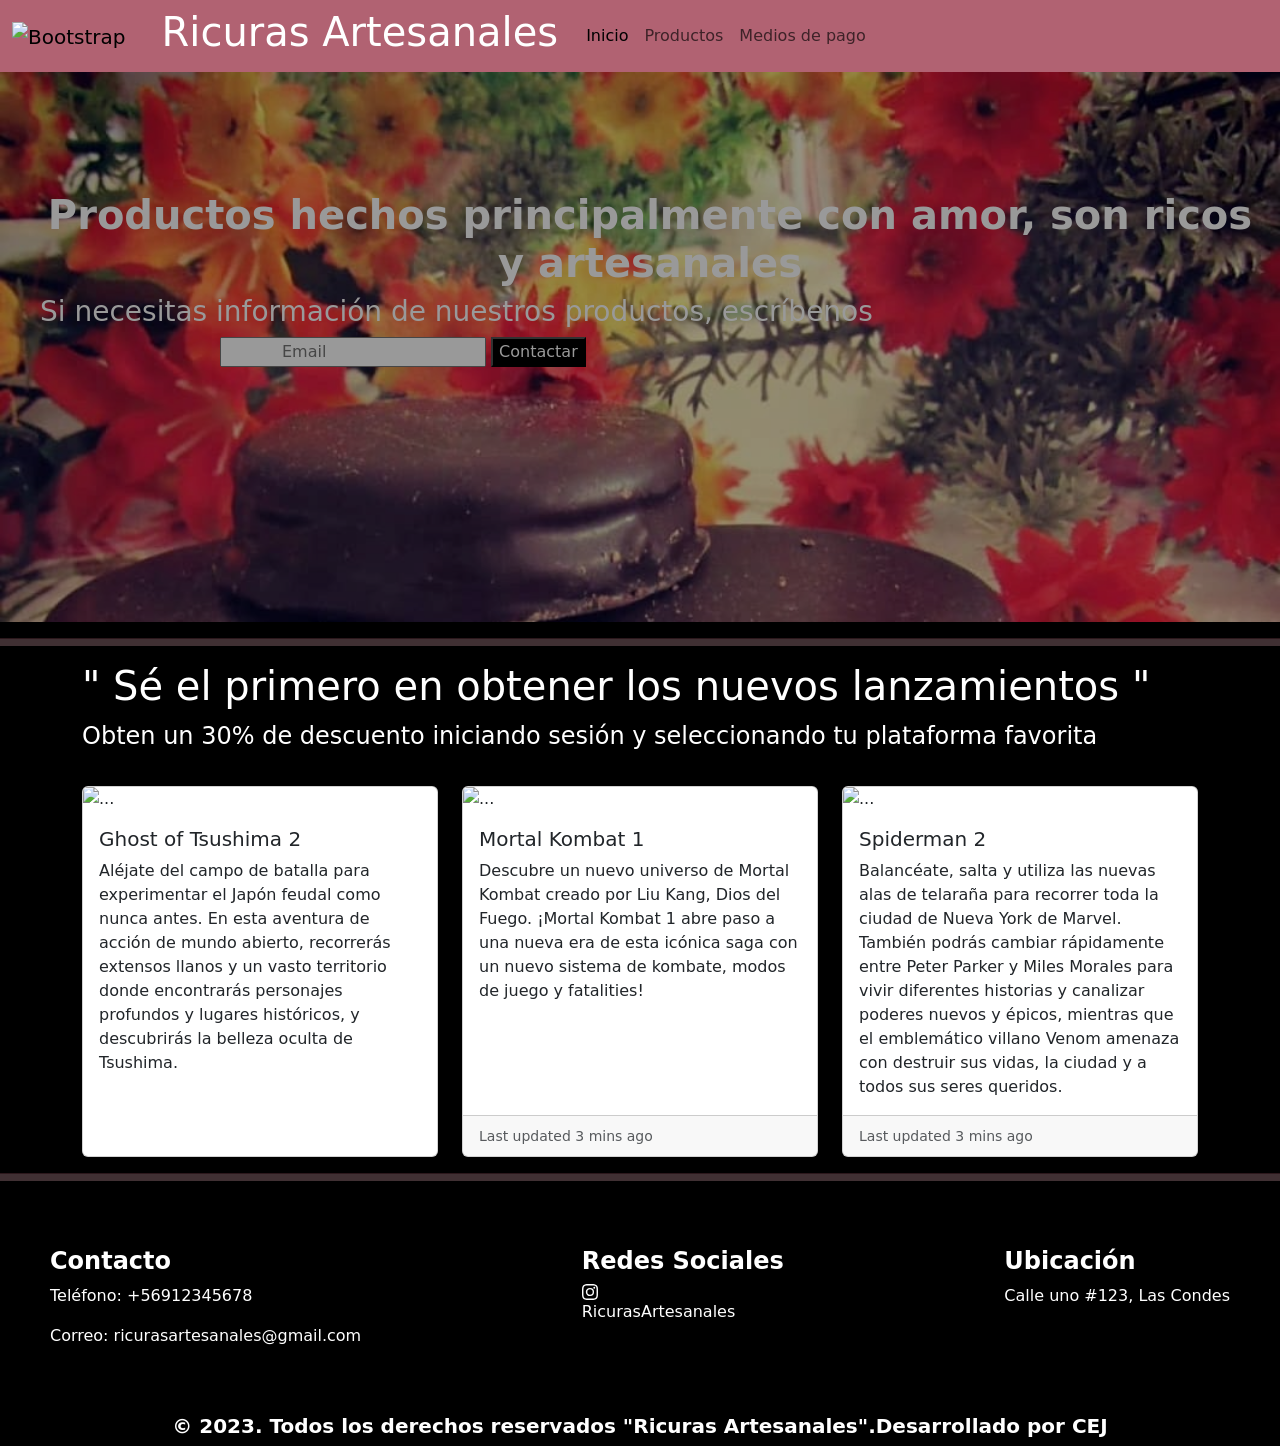
==== ricurasartesanales.html @ ca46b3eb "primera edicion del rpoyecto" ====
<!DOCTYPE html>
<html lang="en">

<head>
    <meta charset="UTF-8">
    <meta name="viewport" content="width=device-width, initial-scale=1.0">
    <title>RicurasArtesanales</title>
    <link href="https://cdn.jsdelivr.net/npm/bootstrap@5.3.0/dist/css/bootstrap.min.css" rel="stylesheet"
        integrity="sha384-9ndCyUaIbzAi2FUVXJi0CjmCapSmO7SnpJef0486qhLnuZ2cdeRhO02iuK6FUUVM" crossorigin="anonymous">
    <link rel="stylesheet" href="css/ricurasartesanales.css">

</head>

<body>
    <header class="header navbar-magenta">
        <nav class="navbar navbar-expand-lg bg-body-tertiary navbar-magenta">
            <div class="container-fluid navbar-magenta">
                <a class="navbar-brand" href="#">
                    <img src="/Proyecto/Images/logo.jpg" alt="Bootstrap" width="80" height="90">
                </a>
                <h1>Ricuras Artesanales</h1>
                <button class="navbar-toggler" type="button" data-bs-toggle="collapse" data-bs-target="#navbarNav"
                    aria-controls="navbarNav" aria-expanded="false" aria-label="Toggle navigation">
                    <span class="navbar-toggler-icon"></span>
                </button>
                <div class="collapse navbar-collapse" id="navbarNav">
                    <ul class="navbar-nav">
                        <li class="nav-item">
                            <a class="nav-link active" aria-current="page" href="#">Inicio</a>
                        </li>
                        <li class="nav-item">
                            <a class="nav-link" href="#">Productos</a>
                        </li>
                        <li class="nav-item">
                            <a class="nav-link" href="#">Medios de pago</a>
                        </li>

                    </ul>
                </div>
            </div>
        </nav>

        </div>

    </header>
    <section class="S1">
        <h1 class="texto1"><b>Productos hechos principalmente con amor, son ricos y artesanales</b></h1>
        <h3 class="texto2">Si necesitas información de nuestros productos, escríbenos</h3>
        <input type="email" placeholder="Email">
        <button class="botonemail">Contactar</button>
    </section>

    <hr size="10px" color="pink" />

  <!-- SECTION CARDS-->  
   <!--- <section class="S2">
        <h1><b>Nuestros Productos</b></h1>
        <div class="cards-container">
            <div class="card-container">
                <div class="card-content">
                    <div class="first">
                        <div class="Bombones">
                            <img src="./Images/Bombones.jpeg" class="card-image">
                            <h3>Bombones</h3>
                            <p>Bombones rellenos con pasta de manjar con nuez o almendras</p>
                        </div>
                    </div>
                </div>
            </div>

        
            <div class="card-container">
                <div class="card-content">
                    <div class="second">
                        <div class="alfajor-mazapán">
                            <img src="./Images/Alfajor de mazapán.jpeg" class="card-image">
                            <h3>Alfajor de mazapán</h3>
                            <span>Alfajor de mazapán relleno con manjar y bañado en chocolate</span>
                        </div>
                    </div>
                </div>
            </div>
            <div class="card-container">
                <div class="card-content">
                    <div class="third">
                        <div class="Chocolates">
                            <img src="./Images/Chocolates.jpeg" class="card-image">
                            <h3>Chocolates</h3>
                            <span>Barra de chocolate mezclado con almendras</span>
                        </div>
                    </div>
                </div>
            </div>
        </div>
    </section>  -->
    <section id="contenedor-cards">
        <div class="container">
          <div class="row">
            <div class="col-12">
             <div class="titulo-cards">
               <h1>" Sé el primero en obtener los nuevos lanzamientos "</h1>
               <legend>Obten un 30% de descuento iniciando sesión y seleccionando tu plataforma favorita</legend>
             </div>
             <div class="tarjetas">
               <div class="row row-cols-1 row-cols-md-3 g-4">
                 <div class="col">
                   <div class="card h-100">
                     <img src="https://www.latercera.com/resizer/FXD9OicPDUgZgj8d9uPV1FayZyM=/arc-anglerfish-arc2-prod-copesa/public/AYRGNGKUUZBGZD5KL3XE5BYDGA.jpg" class="card-img-top" alt="...">
                     <div class="card-body">
                       <h5 class="card-title">Ghost of Tsushima 2</h5>
                       <p class="card-text">Aléjate del campo de batalla para experimentar el Japón feudal como nunca antes. En esta aventura de acción de mundo abierto, recorrerás extensos llanos y un vasto territorio donde encontrarás personajes profundos y lugares históricos, y descubrirás la belleza oculta de Tsushima.</p>
                     </div>
                     
                   </div>
                 </div>
                 <div class="col">
                   <div class="card h-100">
                     <img src="img/mk1.jpg" class="card-img-top" alt="...">
                     <div class="card-body">
                       <h5 class="card-title">Mortal Kombat 1</h5>
                       <p class="card-text">Descubre un nuevo universo de Mortal Kombat creado por Liu Kang, Dios del Fuego. ¡Mortal Kombat 1 abre paso a una nueva era de esta icónica saga con un nuevo sistema de kombate, modos de juego y fatalities!</p>
                     </div>
                     <div class="card-footer">
                       <small class="text-body-secondary">Last updated 3 mins ago</small>
                     </div>
                   </div>
                 </div>
                 <div class="col">
                   <div class="card h-100">
                     <img src="img/spiderman.jpg" class="card-img-top" alt="...">
                     <div class="card-body">
                       <h5 class="card-title">Spiderman 2</h5>
                       <p class="card-text">Balancéate, salta y utiliza las nuevas alas de telaraña para recorrer toda la ciudad de Nueva York de Marvel. También podrás cambiar rápidamente entre Peter Parker y Miles Morales para vivir diferentes historias y canalizar poderes nuevos y épicos, mientras que el emblemático villano Venom amenaza con destruir sus vidas, la ciudad y a todos sus seres queridos.</p>
                     </div>
                     <div class="card-footer">
                       <small class="text-body-secondary">Last updated 3 mins ago</small>
                     </div>
                   </div>
                 </div>
               </div>
             </div>          
             </div>
            </div>
          </div>
       </section>

    <hr size="10px" color="pink" />

    <footer>
        <div class="container-footer">
            <div class="footer-aling">
                <h4 class="contacto"><b>Contacto</b></h4>
                <p>Teléfono: +56912345678</p>
                <p>Correo: ricurasartesanales@gmail.com</p>

            </div>
            <div class="footer-aling">
                <h4 class="RRSS"><b>Redes Sociales</b></h4>
                <svg xmlns="http://www.w3.org/2000/svg" width="16" height="16" fill="currentColor"
                    class="bi bi-instagram" viewBox="0 0 16 16">
                    <path
                        d="M8 0C5.829 0 5.556.01 4.703.048 3.85.088 3.269.222 2.76.42a3.917 3.917 0 0 0-1.417.923A3.927 3.927 0 0 0 .42 2.76C.222 3.268.087 3.85.048 4.7.01 5.555 0 5.827 0 8.001c0 2.172.01 2.444.048 3.297.04.852.174 1.433.372 1.942.205.526.478.972.923 1.417.444.445.89.719 1.416.923.51.198 1.09.333 1.942.372C5.555 15.99 5.827 16 8 16s2.444-.01 3.298-.048c.851-.04 1.434-.174 1.943-.372a3.916 3.916 0 0 0 1.416-.923c.445-.445.718-.891.923-1.417.197-.509.332-1.09.372-1.942C15.99 10.445 16 10.173 16 8s-.01-2.445-.048-3.299c-.04-.851-.175-1.433-.372-1.941a3.926 3.926 0 0 0-.923-1.417A3.911 3.911 0 0 0 13.24.42c-.51-.198-1.092-.333-1.943-.372C10.443.01 10.172 0 7.998 0h.003zm-.717 1.442h.718c2.136 0 2.389.007 3.232.046.78.035 1.204.166 1.486.275.373.145.64.319.92.599.28.28.453.546.598.92.11.281.24.705.275 1.485.039.843.047 1.096.047 3.231s-.008 2.389-.047 3.232c-.035.78-.166 1.203-.275 1.485a2.47 2.47 0 0 1-.599.919c-.28.28-.546.453-.92.598-.28.11-.704.24-1.485.276-.843.038-1.096.047-3.232.047s-2.39-.009-3.233-.047c-.78-.036-1.203-.166-1.485-.276a2.478 2.478 0 0 1-.92-.598 2.48 2.48 0 0 1-.6-.92c-.109-.281-.24-.705-.275-1.485-.038-.843-.046-1.096-.046-3.233 0-2.136.008-2.388.046-3.231.036-.78.166-1.204.276-1.486.145-.373.319-.64.599-.92.28-.28.546-.453.92-.598.282-.11.705-.24 1.485-.276.738-.034 1.024-.044 2.515-.045v.002zm4.988 1.328a.96.96 0 1 0 0 1.92.96.96 0 0 0 0-1.92zm-4.27 1.122a4.109 4.109 0 1 0 0 8.217 4.109 4.109 0 0 0 0-8.217zm0 1.441a2.667 2.667 0 1 1 0 5.334 2.667 2.667 0 0 1 0-5.334z" />
                </svg>
                <p>RicurasArtesanales</p>
            </div>

            <div class="footer-aling">
                <h4 class="ubicación"><b>Ubicación</b></h4>
                <p>Calle uno #123, Las Condes</p>

            </div>
        </div>
        <h5 class="cierre"><b>© 2023. Todos los derechos reservados "Ricuras Artesanales".Desarrollado por CEJ</b></h5>

    </footer>
    <script src="https://cdn.jsdelivr.net/npm/@popperjs/core@2.11.8/dist/umd/popper.min.js"
        integrity="sha384-I7E8VVD/ismYTF4hNIPjVp/Zjvgyol6VFvRkX/vR+Vc4jQkC+hVqc2pM8ODewa9r"
        crossorigin="anonymous"></script>
    <script src="https://cdn.jsdelivr.net/npm/bootstrap@5.3.0/dist/js/bootstrap.min.js"
        integrity="sha384-fbbOQedDUMZZ5KreZpsbe1LCZPVmfTnH7ois6mU1QK+m14rQ1l2bGBq41eYeM/fS"
        crossorigin="anonymous"></script>

</body>

</html>
---- css/ricurasartesanales.css ----
.navbar-magenta{
    background-color: rgb(177, 98, 114)!important;
    gap: 20px;
    
}
hr{
    color: rgb(177, 98, 114)!important;
}
.logo{
    width: 25%;
    

}
body{
    background: black;
    color: white;
}
.navbar-listado{
    list-style: none;
    display: block;
}
.S1{
    background-image: url(../Images/Alfajor.jpeg);
    background-repeat: no-repeat;
    background-size: cover;
    height: 550px;
    padding: 20px;
    opacity: .6;
}
.texto1{
    text-align: center;
    padding-left: 20px;
    margin-top: 08%;
   
}
.texto2{
    
    padding-left: 20px;

}
.botonemail{
    background: black;
    color: white;
 }
 input{
    padding-left: 60px;
    margin-left: 200px;
 }
.container-footer{
    display: flex;
    gap: 10px;
    justify-content: space-between;
    padding: 50px;
}
.footer-aling{
    display: flex;
    flex-direction: column;
}
.S2{
    display: flex;
    gap: 30px;
    flex-wrap: wrap;
    flex-direction: column;
    justify-content: center;
    align-items: center;
    padding: 100px 0px;
}
.cards-container{
    display: flex;

}
.card-container{
    width: 200px;
    height: auto;
    display: flex;
    justify-content: center;
    border: 1px solid black;
    margin: 20px 20px;

}
.card-content{
    padding: 2px;
}

   
.card-content h3{
    font-size: 20px;
    text-align: center;
}
.cierre{
    text-align: center;
}
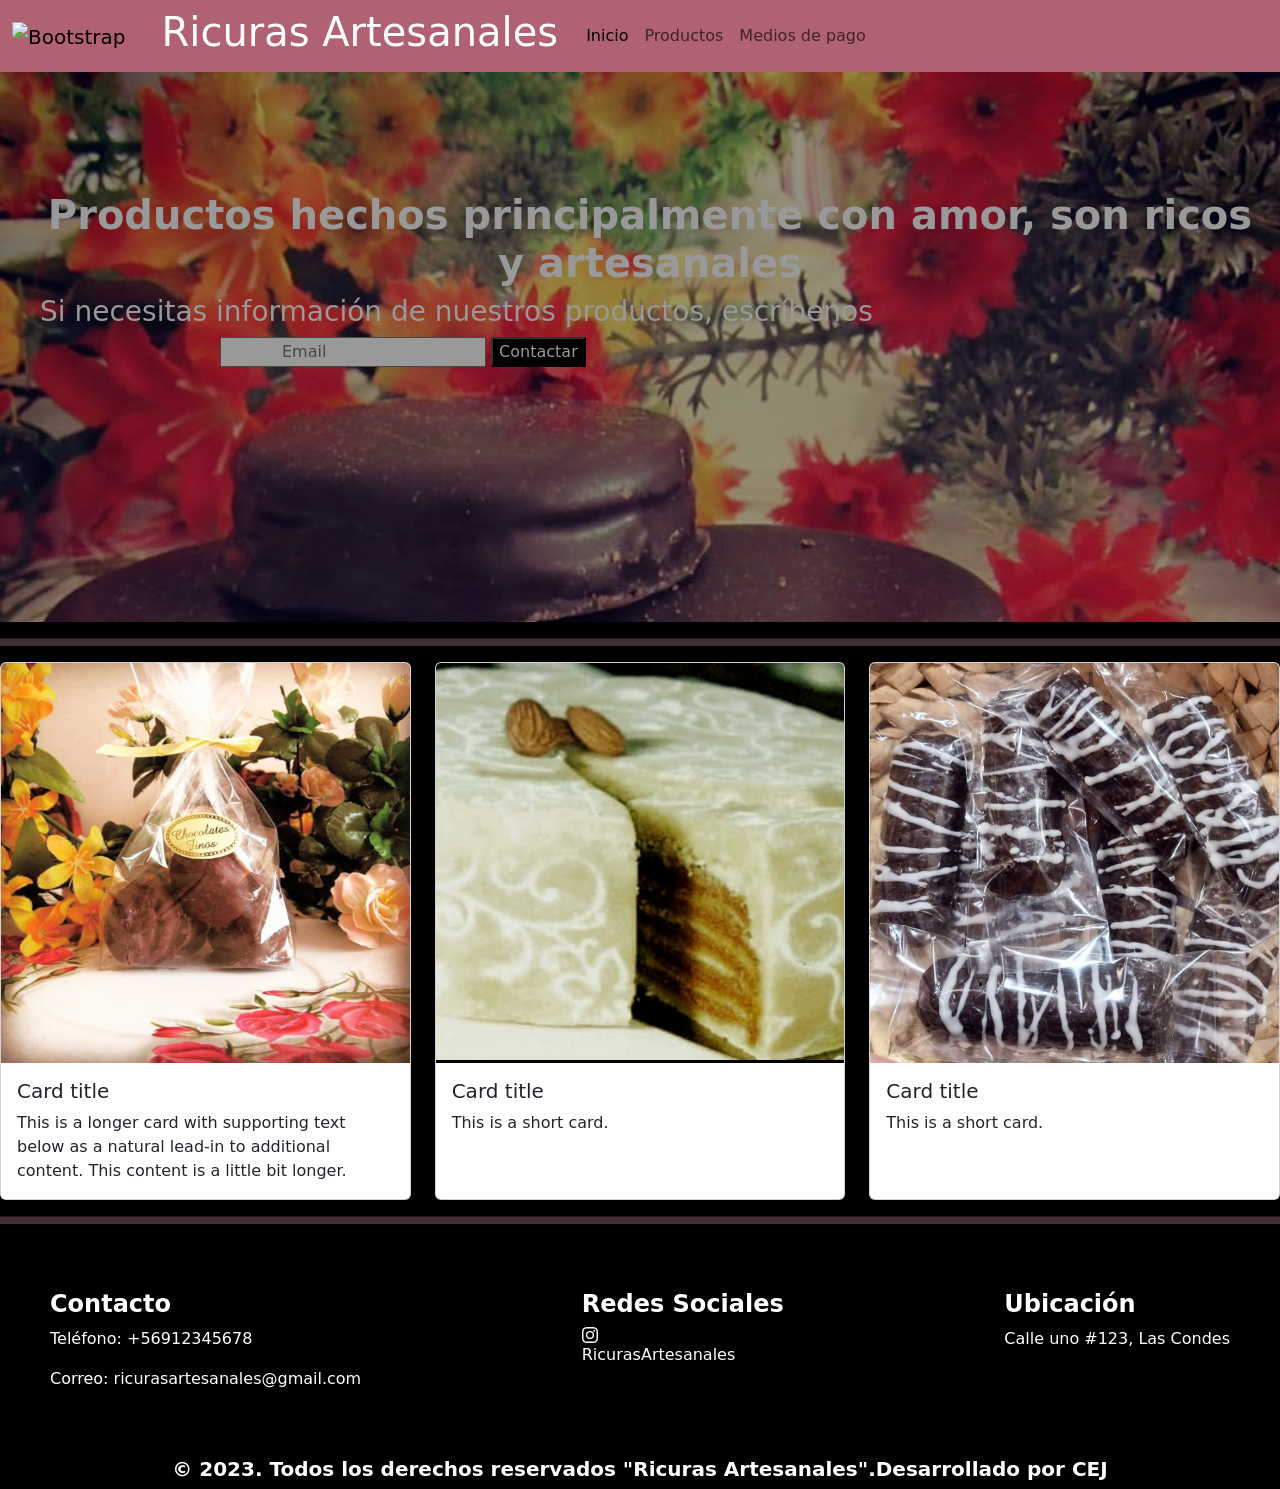
==== commit 3706e39c: "se inicia proyecto landingpage" ====
--- a/ricurasartesanales.html
+++ b/ricurasartesanales.html
@@ -51,6 +51,35 @@
     </section>
 
     <hr size="10px" color="pink" />
+    <div class="row row-cols-1 row-cols-md-3 g-4">
+        <div class="col">
+          <div class="card h-100">
+            <img src="./Images/Bombones.jpeg" class="card-img-top" alt="...">
+            <div class="card-body">
+              <h5 class="card-title">Card title</h5>
+              <p class="card-text">This is a longer card with supporting text below as a natural lead-in to additional content. This content is a little bit longer.</p>
+            </div>
+          </div>
+        </div>
+        <div class="col">
+          <div class="card h-100">
+            <img src="./Images/Torta.jpeg" class="card-img-top" alt="...">
+            <div class="card-body">
+              <h5 class="card-title">Card title</h5>
+              <p class="card-text">This is a short card.</p>
+            </div>
+          </div>
+        </div>
+        <div class="col">
+            <div class="card h-100">
+              <img src="./Images/Chocolate.jpeg" class="card-img-top" alt="...">
+              <div class="card-body">
+                <h5 class="card-title">Card title</h5>
+                <p class="card-text">This is a short card.</p>
+              </div>
+            </div>
+          </div>
+      </div>
 
   <!-- SECTION CARDS-->  
    <!--- <section class="S2">
@@ -93,47 +122,45 @@
             </div>
         </div>
     </section>  -->
-    <section id="contenedor-cards">
+    <!-- <section id="contenedor-cards">
         <div class="container">
           <div class="row">
             <div class="col-12">
              <div class="titulo-cards">
-               <h1>" Sé el primero en obtener los nuevos lanzamientos "</h1>
-               <legend>Obten un 30% de descuento iniciando sesión y seleccionando tu plataforma favorita</legend>
+               <h1>Nuestros Productos</h1>
+               
              </div>
              <div class="tarjetas">
                <div class="row row-cols-1 row-cols-md-3 g-4">
                  <div class="col">
                    <div class="card h-100">
-                     <img src="https://www.latercera.com/resizer/FXD9OicPDUgZgj8d9uPV1FayZyM=/arc-anglerfish-arc2-prod-copesa/public/AYRGNGKUUZBGZD5KL3XE5BYDGA.jpg" class="card-img-top" alt="...">
+                     <img src="./Images/Bombones.jpeg" class="card-img-top" alt="...">
                      <div class="card-body">
-                       <h5 class="card-title">Ghost of Tsushima 2</h5>
-                       <p class="card-text">Aléjate del campo de batalla para experimentar el Japón feudal como nunca antes. En esta aventura de acción de mundo abierto, recorrerás extensos llanos y un vasto territorio donde encontrarás personajes profundos y lugares históricos, y descubrirás la belleza oculta de Tsushima.</p>
+                       <h5 class="card-title">Bombones</h5>
+                       <p class="card-text">Bombones rellenos puedes escojer una rica, suave y dulce mezcla de almendras o puede ser de nueces, bañados en chocolate semi amargo.</p>
                      </div>
                      
                    </div>
                  </div>
                  <div class="col">
                    <div class="card h-100">
-                     <img src="img/mk1.jpg" class="card-img-top" alt="...">
+                     <img src="./Images/Torta.jpeg" class="card-img-top" alt="...">
                      <div class="card-body">
-                       <h5 class="card-title">Mortal Kombat 1</h5>
-                       <p class="card-text">Descubre un nuevo universo de Mortal Kombat creado por Liu Kang, Dios del Fuego. ¡Mortal Kombat 1 abre paso a una nueva era de esta icónica saga con un nuevo sistema de kombate, modos de juego y fatalities!</p>
-                     </div>
-                     <div class="card-footer">
-                       <small class="text-body-secondary">Last updated 3 mins ago</small>
+                       <h5 class="card-title">Torta de Mazapán</h5>
+                       <p class="card-text">Torta con capas hechas de nuestro exquisito y suave mazapán, rellena con salsa de frambuesas o manjar. Puedes pedirla con o sin baño de chocolate.</p>
+                     </div>
+                     
                      </div>
                    </div>
                  </div>
                  <div class="col">
                    <div class="card h-100">
-                     <img src="img/spiderman.jpg" class="card-img-top" alt="...">
+                     <img src="./Images/Chocolates.jpeg" class="card-img-top" alt="...">
                      <div class="card-body">
-                       <h5 class="card-title">Spiderman 2</h5>
-                       <p class="card-text">Balancéate, salta y utiliza las nuevas alas de telaraña para recorrer toda la ciudad de Nueva York de Marvel. También podrás cambiar rápidamente entre Peter Parker y Miles Morales para vivir diferentes historias y canalizar poderes nuevos y épicos, mientras que el emblemático villano Venom amenaza con destruir sus vidas, la ciudad y a todos sus seres queridos.</p>
-                     </div>
-                     <div class="card-footer">
-                       <small class="text-body-secondary">Last updated 3 mins ago</small>
+                       <h5 class="card-title">Chocolates</h5>
+                       <p class="card-text">Ricas barras de chocolates, puedes escoger la barra con mezcla de chocolate y almendras o los rellenos de manjar con almendras</p>
+                     </div>
+                     
                      </div>
                    </div>
                  </div>
@@ -142,7 +169,7 @@
              </div>
             </div>
           </div>
-       </section>
+       </section> -->
 
     <hr size="10px" color="pink" />
 
--- a/css/ricurasartesanales.css
+++ b/css/ricurasartesanales.css
@@ -65,8 +65,9 @@
     align-items: center;
     padding: 100px 0px;
 }
-.cards-container{
-    display: flex;
+.card-img-top{
+    width: 100%;
+    height: 400px;
 
 }
 .card-container{
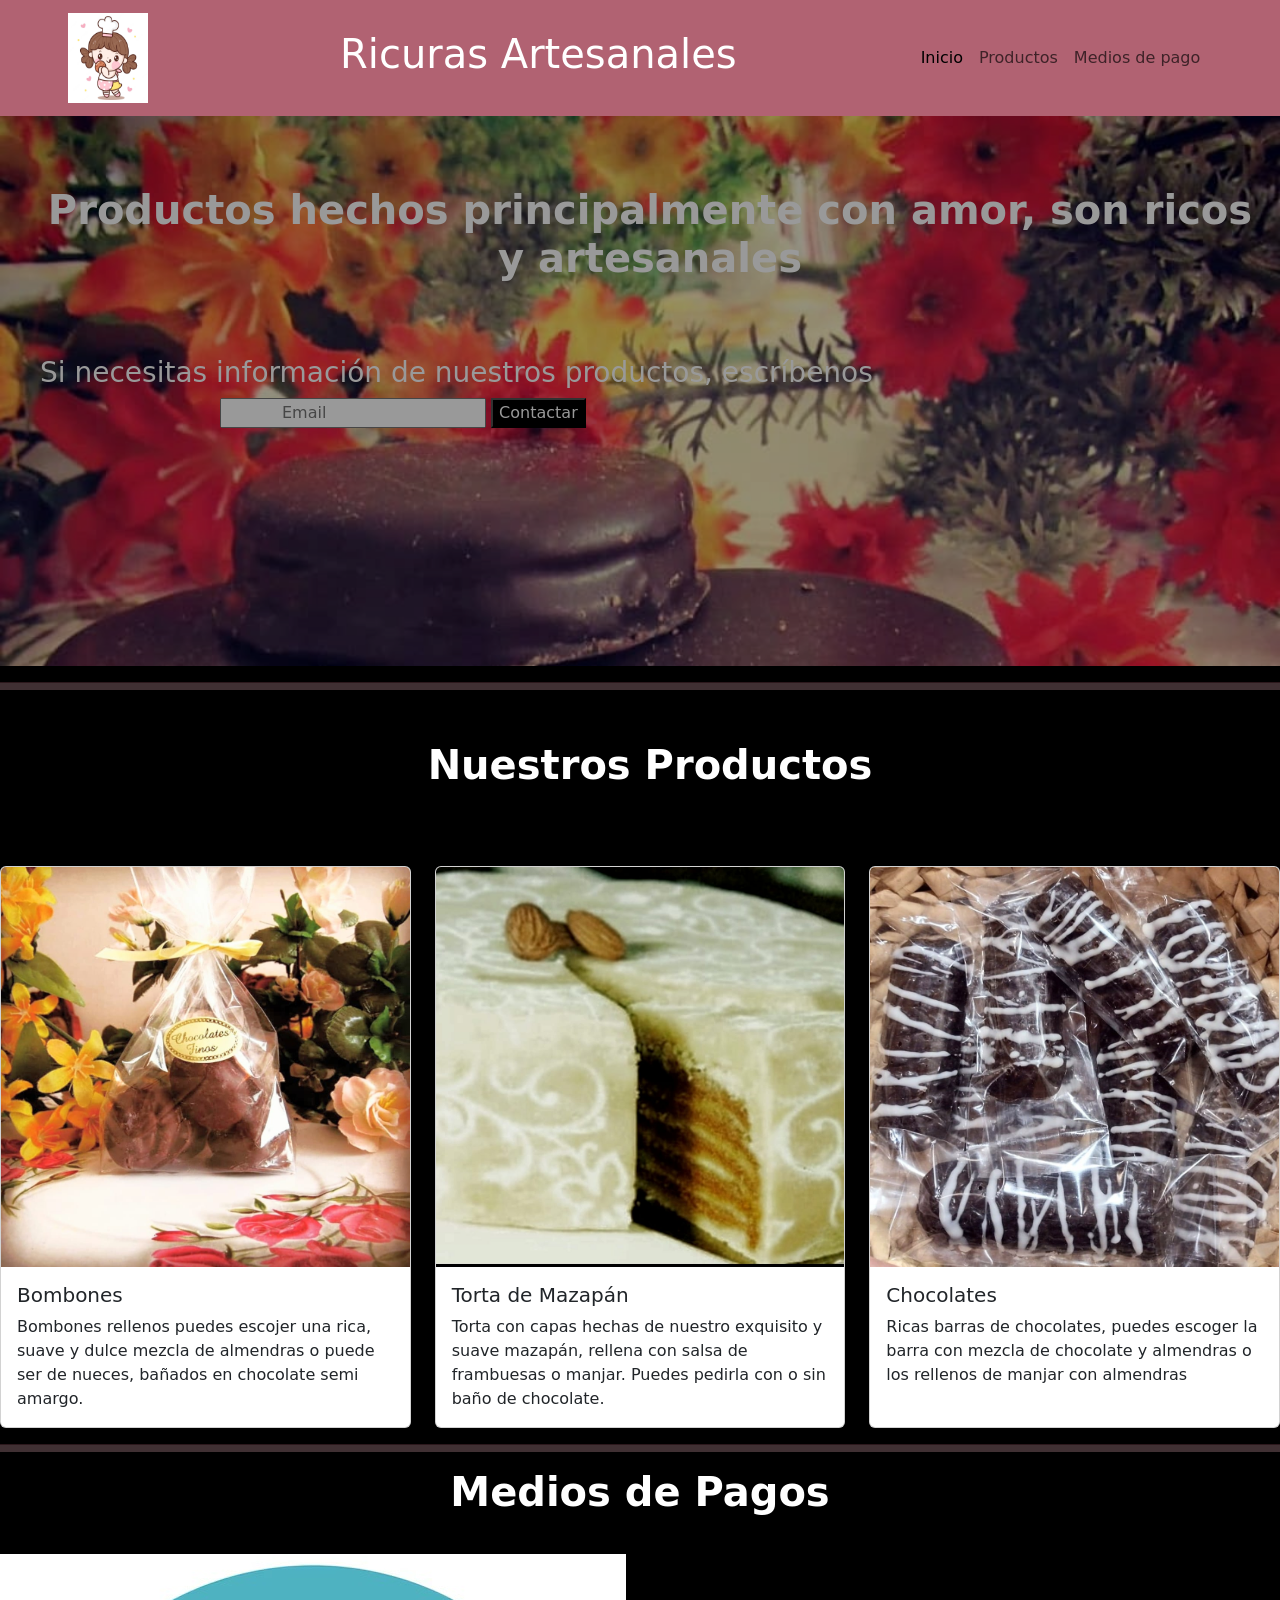
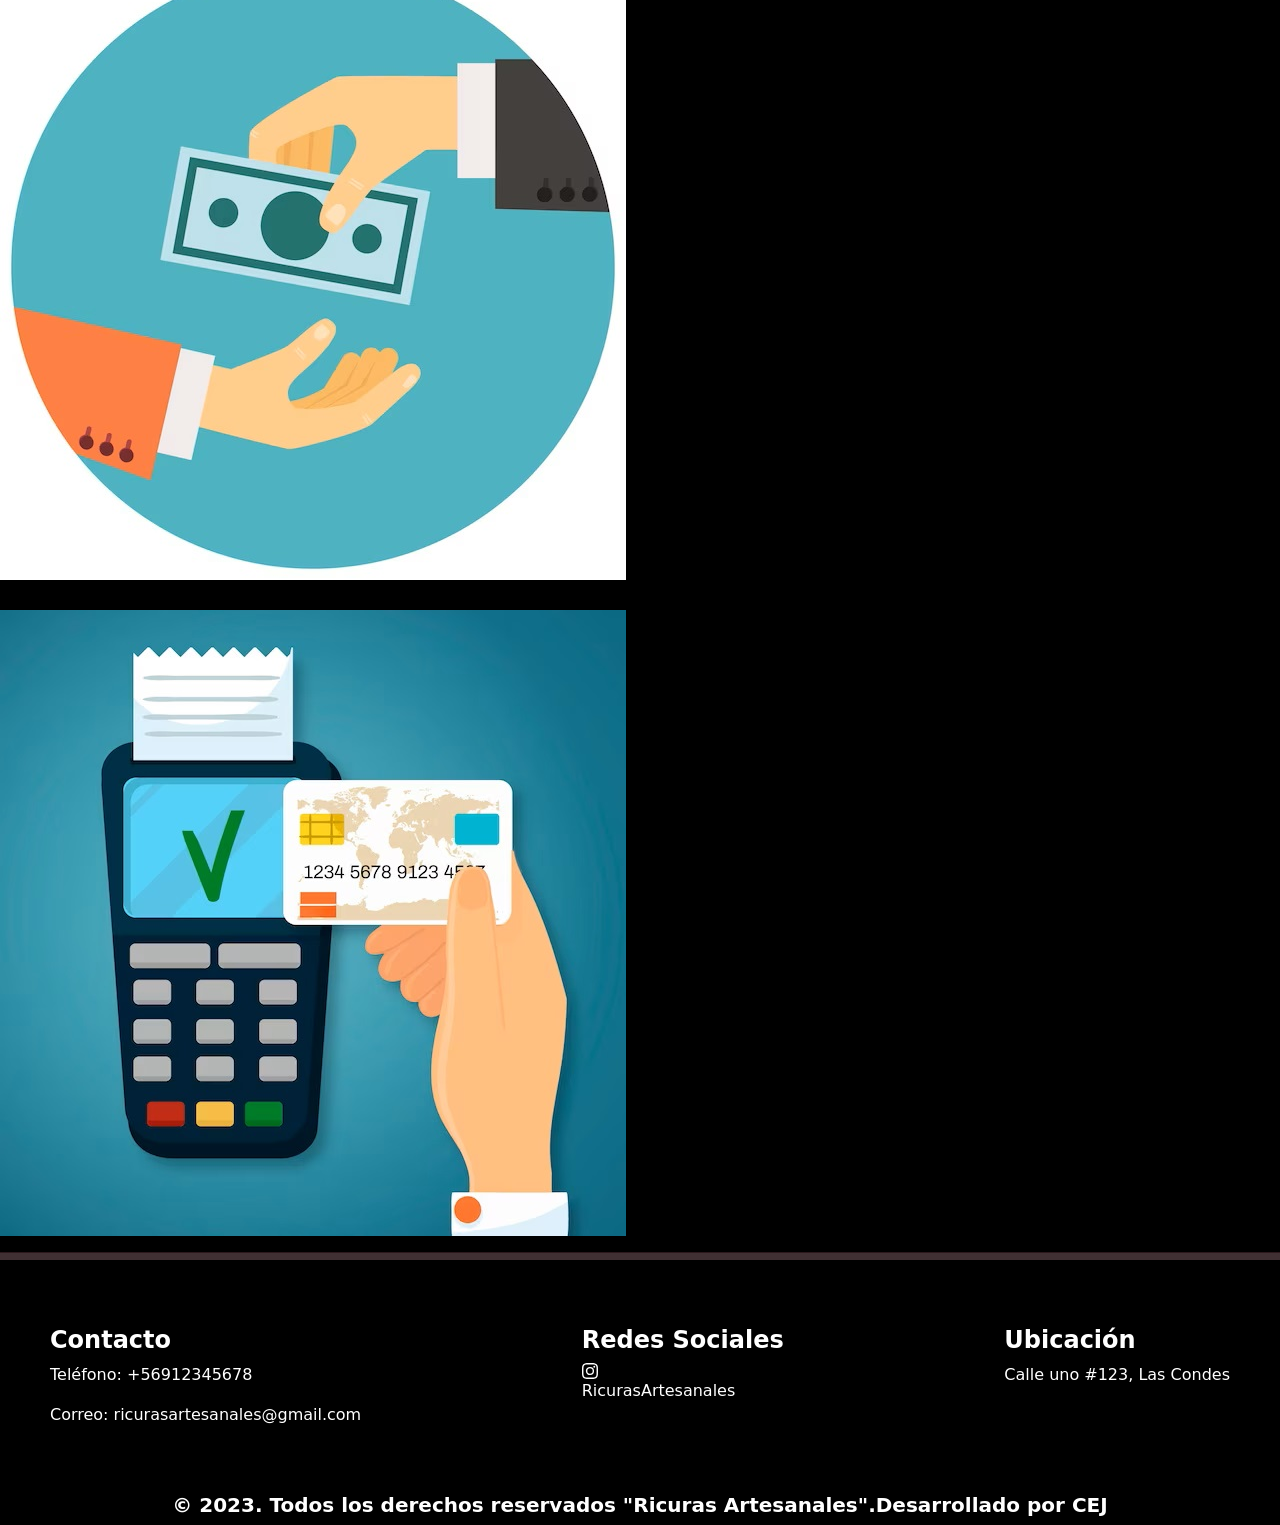
==== commit a151b625: "cambios en etiquetas y adición de sección 3" ====
--- a/ricurasartesanales.html
+++ b/ricurasartesanales.html
@@ -2,210 +2,138 @@
 <html lang="en">
 
 <head>
-    <meta charset="UTF-8">
-    <meta name="viewport" content="width=device-width, initial-scale=1.0">
-    <title>RicurasArtesanales</title>
-    <link href="https://cdn.jsdelivr.net/npm/bootstrap@5.3.0/dist/css/bootstrap.min.css" rel="stylesheet"
-        integrity="sha384-9ndCyUaIbzAi2FUVXJi0CjmCapSmO7SnpJef0486qhLnuZ2cdeRhO02iuK6FUUVM" crossorigin="anonymous">
-    <link rel="stylesheet" href="css/ricurasartesanales.css">
+  <meta charset="UTF-8">
+  <meta name="viewport" content="width=device-width, initial-scale=1.0">
+  <title>RicurasArtesanales</title>
+  <link href="https://cdn.jsdelivr.net/npm/bootstrap@5.3.0/dist/css/bootstrap.min.css" rel="stylesheet"
+    integrity="sha384-9ndCyUaIbzAi2FUVXJi0CjmCapSmO7SnpJef0486qhLnuZ2cdeRhO02iuK6FUUVM" crossorigin="anonymous">
+  <link rel="stylesheet" href="css/ricurasartesanales.css">
 
 </head>
 
 <body>
-    <header class="header navbar-magenta">
-        <nav class="navbar navbar-expand-lg bg-body-tertiary navbar-magenta">
-            <div class="container-fluid navbar-magenta">
-                <a class="navbar-brand" href="#">
-                    <img src="/Proyecto/Images/logo.jpg" alt="Bootstrap" width="80" height="90">
-                </a>
-                <h1>Ricuras Artesanales</h1>
-                <button class="navbar-toggler" type="button" data-bs-toggle="collapse" data-bs-target="#navbarNav"
-                    aria-controls="navbarNav" aria-expanded="false" aria-label="Toggle navigation">
-                    <span class="navbar-toggler-icon"></span>
-                </button>
-                <div class="collapse navbar-collapse" id="navbarNav">
-                    <ul class="navbar-nav">
-                        <li class="nav-item">
-                            <a class="nav-link active" aria-current="page" href="#">Inicio</a>
-                        </li>
-                        <li class="nav-item">
-                            <a class="nav-link" href="#">Productos</a>
-                        </li>
-                        <li class="nav-item">
-                            <a class="nav-link" href="#">Medios de pago</a>
-                        </li>
+  <header class="header navbar-magenta">
+    <nav class="navbar navbar-expand-lg bg-body-tertiary navbar-magenta">
+      <div class="container-fluid navbar-magenta">
+        <a class="navbar-brand" href="#">
+          <img src="/Images/logo.jpg" alt="" width="80" height="90" style="margin-left: 56px">
+        </a>
+        <h1>Ricuras Artesanales</h1> 
+        <button class="navbar-toggler" type="button" data-bs-toggle="collapse" data-bs-target="#navbarNav"
+          aria-controls="navbarNav" aria-expanded="false" aria-label="Toggle navigation">
+          <span class="navbar-toggler-icon"></span>
+        </button>
+        <div class="collapse navbar-collapse" id="navbarNav">
+          <ul class="navbar-nav">
+            <li class="nav-item">
+              <a class="nav-link active" aria-current="page" href="#">Inicio</a>
+            </li>
+            <li class="nav-item">
+              <a class="nav-link" href="#">Productos</a>
+            </li>
+            <li class="nav-item">
+              <a class="nav-link" href="#">Medios de pago</a>
+            </li>
 
-                    </ul>
-                </div>
-            </div>
-        </nav>
+          </ul>
+        </div>
+      </div>
+    </nav>
 
-        </div>
+    </div>
 
-    </header>
-    <section class="S1">
-        <h1 class="texto1"><b>Productos hechos principalmente con amor, son ricos y artesanales</b></h1>
-        <h3 class="texto2">Si necesitas información de nuestros productos, escríbenos</h3>
-        <input type="email" placeholder="Email">
-        <button class="botonemail">Contactar</button>
-    </section>
+  </header>
+  <section class="S1">
+    <h1 class="texto1"><b>Productos hechos principalmente con amor, son ricos y artesanales</b></h1>
+    <h3 class="texto2">Si necesitas información de nuestros productos, escríbenos</h3>
+    <input type="email" placeholder="Email">
+    <button class="botonemail">Contactar</button>
+  </section>
 
-    <hr size="10px" color="pink" />
+  <hr size="10px" color="pink" />
+  <section id="contenedor-tarjetas">
+    <h1 class="texto1"><b>Nuestros Productos</b></h1>
     <div class="row row-cols-1 row-cols-md-3 g-4">
-        <div class="col">
-          <div class="card h-100">
-            <img src="./Images/Bombones.jpeg" class="card-img-top" alt="...">
-            <div class="card-body">
-              <h5 class="card-title">Card title</h5>
-              <p class="card-text">This is a longer card with supporting text below as a natural lead-in to additional content. This content is a little bit longer.</p>
-            </div>
+      <div class="col">
+        <div class="card h-100">
+          <img src="./Images/Bombones.jpeg" class="card-img-top" alt="...">
+          <div class="card-body">
+            <h5 class="card-title">Bombones</h5>
+            <p class="card-text">Bombones rellenos puedes escojer una rica, suave y dulce mezcla de almendras o puede ser de nueces, bañados en chocolate semi amargo.</p>
           </div>
         </div>
-        <div class="col">
-          <div class="card h-100">
-            <img src="./Images/Torta.jpeg" class="card-img-top" alt="...">
-            <div class="card-body">
-              <h5 class="card-title">Card title</h5>
-              <p class="card-text">This is a short card.</p>
-            </div>
+      </div>
+      <div class="col">
+        <div class="card h-100">
+          <img src="./Images/Torta.jpeg" class="card-img-top" alt="...">
+          <div class="card-body">
+            <h5 class="card-title">Torta de Mazapán</h5>
+            <p class="card-text">Torta con capas hechas de nuestro exquisito y suave mazapán, rellena con salsa de frambuesas o manjar. Puedes pedirla con o sin baño de chocolate.</p>
           </div>
         </div>
-        <div class="col">
-            <div class="card h-100">
-              <img src="./Images/Chocolate.jpeg" class="card-img-top" alt="...">
-              <div class="card-body">
-                <h5 class="card-title">Card title</h5>
-                <p class="card-text">This is a short card.</p>
-              </div>
-            </div>
+      </div>
+      <div class="col">
+        <div class="card h-100">
+          <img src="./Images/Chocolate.jpeg" class="card-img-top" alt="...">
+          <div class="card-body">
+            <h5 class="card-title">Chocolates</h5>
+            <p class="card-text">Ricas barras de chocolates, puedes escoger la barra con mezcla de chocolate y almendras o los rellenos de manjar con almendras</p>
           </div>
+        </div>
+      </div>
+    </div>
+  </section>
+  
+ 
+  <hr size="10px" color="pink" />
+
+  <section class="S3">
+    <h1><b>Medios de Pagos</b></h1>
+    <div class="pag">
+      <img src="./Images/efectivo.jpg">
+
+    </div>
+    <div class="pag">
+      <img src="./Images/tarjeta.jpg">
+
+    </div>
+  </section>
+
+  <hr size="10px" color="pink" />
+
+  <footer>
+    <div class="container-footer">
+      <div class="footer-aling">
+        <h4 class="contacto"><b>Contacto</b></h4>
+        <p>Teléfono: +56912345678</p>
+        <p>Correo: ricurasartesanales@gmail.com</p>
+
+      </div>
+      <div class="footer-aling">
+        <h4 class="RRSS"><b>Redes Sociales</b></h4>
+        <svg xmlns="http://www.w3.org/2000/svg" width="16" height="16" fill="currentColor" class="bi bi-instagram"
+          viewBox="0 0 16 16">
+          <path
+            d="M8 0C5.829 0 5.556.01 4.703.048 3.85.088 3.269.222 2.76.42a3.917 3.917 0 0 0-1.417.923A3.927 3.927 0 0 0 .42 2.76C.222 3.268.087 3.85.048 4.7.01 5.555 0 5.827 0 8.001c0 2.172.01 2.444.048 3.297.04.852.174 1.433.372 1.942.205.526.478.972.923 1.417.444.445.89.719 1.416.923.51.198 1.09.333 1.942.372C5.555 15.99 5.827 16 8 16s2.444-.01 3.298-.048c.851-.04 1.434-.174 1.943-.372a3.916 3.916 0 0 0 1.416-.923c.445-.445.718-.891.923-1.417.197-.509.332-1.09.372-1.942C15.99 10.445 16 10.173 16 8s-.01-2.445-.048-3.299c-.04-.851-.175-1.433-.372-1.941a3.926 3.926 0 0 0-.923-1.417A3.911 3.911 0 0 0 13.24.42c-.51-.198-1.092-.333-1.943-.372C10.443.01 10.172 0 7.998 0h.003zm-.717 1.442h.718c2.136 0 2.389.007 3.232.046.78.035 1.204.166 1.486.275.373.145.64.319.92.599.28.28.453.546.598.92.11.281.24.705.275 1.485.039.843.047 1.096.047 3.231s-.008 2.389-.047 3.232c-.035.78-.166 1.203-.275 1.485a2.47 2.47 0 0 1-.599.919c-.28.28-.546.453-.92.598-.28.11-.704.24-1.485.276-.843.038-1.096.047-3.232.047s-2.39-.009-3.233-.047c-.78-.036-1.203-.166-1.485-.276a2.478 2.478 0 0 1-.92-.598 2.48 2.48 0 0 1-.6-.92c-.109-.281-.24-.705-.275-1.485-.038-.843-.046-1.096-.046-3.233 0-2.136.008-2.388.046-3.231.036-.78.166-1.204.276-1.486.145-.373.319-.64.599-.92.28-.28.546-.453.92-.598.282-.11.705-.24 1.485-.276.738-.034 1.024-.044 2.515-.045v.002zm4.988 1.328a.96.96 0 1 0 0 1.92.96.96 0 0 0 0-1.92zm-4.27 1.122a4.109 4.109 0 1 0 0 8.217 4.109 4.109 0 0 0 0-8.217zm0 1.441a2.667 2.667 0 1 1 0 5.334 2.667 2.667 0 0 1 0-5.334z" />
+        </svg>
+        <p>RicurasArtesanales</p>
       </div>
 
-  <!-- SECTION CARDS-->  
-   <!--- <section class="S2">
-        <h1><b>Nuestros Productos</b></h1>
-        <div class="cards-container">
-            <div class="card-container">
-                <div class="card-content">
-                    <div class="first">
-                        <div class="Bombones">
-                            <img src="./Images/Bombones.jpeg" class="card-image">
-                            <h3>Bombones</h3>
-                            <p>Bombones rellenos con pasta de manjar con nuez o almendras</p>
-                        </div>
-                    </div>
-                </div>
-            </div>
+      <div class="footer-aling">
+        <h4 class="ubicación"><b>Ubicación</b></h4>
+        <p>Calle uno #123, Las Condes</p>
 
-        
-            <div class="card-container">
-                <div class="card-content">
-                    <div class="second">
-                        <div class="alfajor-mazapán">
-                            <img src="./Images/Alfajor de mazapán.jpeg" class="card-image">
-                            <h3>Alfajor de mazapán</h3>
-                            <span>Alfajor de mazapán relleno con manjar y bañado en chocolate</span>
-                        </div>
-                    </div>
-                </div>
-            </div>
-            <div class="card-container">
-                <div class="card-content">
-                    <div class="third">
-                        <div class="Chocolates">
-                            <img src="./Images/Chocolates.jpeg" class="card-image">
-                            <h3>Chocolates</h3>
-                            <span>Barra de chocolate mezclado con almendras</span>
-                        </div>
-                    </div>
-                </div>
-            </div>
-        </div>
-    </section>  -->
-    <!-- <section id="contenedor-cards">
-        <div class="container">
-          <div class="row">
-            <div class="col-12">
-             <div class="titulo-cards">
-               <h1>Nuestros Productos</h1>
-               
-             </div>
-             <div class="tarjetas">
-               <div class="row row-cols-1 row-cols-md-3 g-4">
-                 <div class="col">
-                   <div class="card h-100">
-                     <img src="./Images/Bombones.jpeg" class="card-img-top" alt="...">
-                     <div class="card-body">
-                       <h5 class="card-title">Bombones</h5>
-                       <p class="card-text">Bombones rellenos puedes escojer una rica, suave y dulce mezcla de almendras o puede ser de nueces, bañados en chocolate semi amargo.</p>
-                     </div>
-                     
-                   </div>
-                 </div>
-                 <div class="col">
-                   <div class="card h-100">
-                     <img src="./Images/Torta.jpeg" class="card-img-top" alt="...">
-                     <div class="card-body">
-                       <h5 class="card-title">Torta de Mazapán</h5>
-                       <p class="card-text">Torta con capas hechas de nuestro exquisito y suave mazapán, rellena con salsa de frambuesas o manjar. Puedes pedirla con o sin baño de chocolate.</p>
-                     </div>
-                     
-                     </div>
-                   </div>
-                 </div>
-                 <div class="col">
-                   <div class="card h-100">
-                     <img src="./Images/Chocolates.jpeg" class="card-img-top" alt="...">
-                     <div class="card-body">
-                       <h5 class="card-title">Chocolates</h5>
-                       <p class="card-text">Ricas barras de chocolates, puedes escoger la barra con mezcla de chocolate y almendras o los rellenos de manjar con almendras</p>
-                     </div>
-                     
-                     </div>
-                   </div>
-                 </div>
-               </div>
-             </div>          
-             </div>
-            </div>
-          </div>
-       </section> -->
+      </div>
+    </div>
+    <h5 class="cierre"><b>© 2023. Todos los derechos reservados "Ricuras Artesanales".Desarrollado por CEJ</b></h5>
 
-    <hr size="10px" color="pink" />
-
-    <footer>
-        <div class="container-footer">
-            <div class="footer-aling">
-                <h4 class="contacto"><b>Contacto</b></h4>
-                <p>Teléfono: +56912345678</p>
-                <p>Correo: ricurasartesanales@gmail.com</p>
-
-            </div>
-            <div class="footer-aling">
-                <h4 class="RRSS"><b>Redes Sociales</b></h4>
-                <svg xmlns="http://www.w3.org/2000/svg" width="16" height="16" fill="currentColor"
-                    class="bi bi-instagram" viewBox="0 0 16 16">
-                    <path
-                        d="M8 0C5.829 0 5.556.01 4.703.048 3.85.088 3.269.222 2.76.42a3.917 3.917 0 0 0-1.417.923A3.927 3.927 0 0 0 .42 2.76C.222 3.268.087 3.85.048 4.7.01 5.555 0 5.827 0 8.001c0 2.172.01 2.444.048 3.297.04.852.174 1.433.372 1.942.205.526.478.972.923 1.417.444.445.89.719 1.416.923.51.198 1.09.333 1.942.372C5.555 15.99 5.827 16 8 16s2.444-.01 3.298-.048c.851-.04 1.434-.174 1.943-.372a3.916 3.916 0 0 0 1.416-.923c.445-.445.718-.891.923-1.417.197-.509.332-1.09.372-1.942C15.99 10.445 16 10.173 16 8s-.01-2.445-.048-3.299c-.04-.851-.175-1.433-.372-1.941a3.926 3.926 0 0 0-.923-1.417A3.911 3.911 0 0 0 13.24.42c-.51-.198-1.092-.333-1.943-.372C10.443.01 10.172 0 7.998 0h.003zm-.717 1.442h.718c2.136 0 2.389.007 3.232.046.78.035 1.204.166 1.486.275.373.145.64.319.92.599.28.28.453.546.598.92.11.281.24.705.275 1.485.039.843.047 1.096.047 3.231s-.008 2.389-.047 3.232c-.035.78-.166 1.203-.275 1.485a2.47 2.47 0 0 1-.599.919c-.28.28-.546.453-.92.598-.28.11-.704.24-1.485.276-.843.038-1.096.047-3.232.047s-2.39-.009-3.233-.047c-.78-.036-1.203-.166-1.485-.276a2.478 2.478 0 0 1-.92-.598 2.48 2.48 0 0 1-.6-.92c-.109-.281-.24-.705-.275-1.485-.038-.843-.046-1.096-.046-3.233 0-2.136.008-2.388.046-3.231.036-.78.166-1.204.276-1.486.145-.373.319-.64.599-.92.28-.28.546-.453.92-.598.282-.11.705-.24 1.485-.276.738-.034 1.024-.044 2.515-.045v.002zm4.988 1.328a.96.96 0 1 0 0 1.92.96.96 0 0 0 0-1.92zm-4.27 1.122a4.109 4.109 0 1 0 0 8.217 4.109 4.109 0 0 0 0-8.217zm0 1.441a2.667 2.667 0 1 1 0 5.334 2.667 2.667 0 0 1 0-5.334z" />
-                </svg>
-                <p>RicurasArtesanales</p>
-            </div>
-
-            <div class="footer-aling">
-                <h4 class="ubicación"><b>Ubicación</b></h4>
-                <p>Calle uno #123, Las Condes</p>
-
-            </div>
-        </div>
-        <h5 class="cierre"><b>© 2023. Todos los derechos reservados "Ricuras Artesanales".Desarrollado por CEJ</b></h5>
-
-    </footer>
-    <script src="https://cdn.jsdelivr.net/npm/@popperjs/core@2.11.8/dist/umd/popper.min.js"
-        integrity="sha384-I7E8VVD/ismYTF4hNIPjVp/Zjvgyol6VFvRkX/vR+Vc4jQkC+hVqc2pM8ODewa9r"
-        crossorigin="anonymous"></script>
-    <script src="https://cdn.jsdelivr.net/npm/bootstrap@5.3.0/dist/js/bootstrap.min.js"
-        integrity="sha384-fbbOQedDUMZZ5KreZpsbe1LCZPVmfTnH7ois6mU1QK+m14rQ1l2bGBq41eYeM/fS"
-        crossorigin="anonymous"></script>
+  </footer>
+  <script src="https://cdn.jsdelivr.net/npm/@popperjs/core@2.11.8/dist/umd/popper.min.js"
+    integrity="sha384-I7E8VVD/ismYTF4hNIPjVp/Zjvgyol6VFvRkX/vR+Vc4jQkC+hVqc2pM8ODewa9r"
+    crossorigin="anonymous"></script>
+  <script src="https://cdn.jsdelivr.net/npm/bootstrap@5.3.0/dist/js/bootstrap.min.js"
+    integrity="sha384-fbbOQedDUMZZ5KreZpsbe1LCZPVmfTnH7ois6mU1QK+m14rQ1l2bGBq41eYeM/fS"
+    crossorigin="anonymous"></script>
 
 </body>
 
--- a/css/ricurasartesanales.css
+++ b/css/ricurasartesanales.css
@@ -1,8 +1,9 @@
 .navbar-magenta{
     background-color: rgb(177, 98, 114)!important;
-    gap: 20px;
+    gap: 176px;
     
 }
+
 hr{
     color: rgb(177, 98, 114)!important;
 }
@@ -30,7 +31,8 @@
 .texto1{
     text-align: center;
     padding-left: 20px;
-    margin-top: 08%;
+    margin-top: 4%;
+    margin-bottom: 6%;
    
 }
 .texto2{
@@ -60,7 +62,7 @@
     display: flex;
     gap: 30px;
     flex-wrap: wrap;
-    flex-direction: column;
+    
     justify-content: center;
     align-items: center;
     padding: 100px 0px;
@@ -88,6 +90,18 @@
     font-size: 20px;
     text-align: center;
 }
+.S3{
+    display: flex;
+    gap: 30px;
+    flex-wrap: wrap;
+    flex-direction: column;
+    justify-content: center;
+    align-items: center;
+    
+}
+.pag{
+    width: 100%;
+}
 .cierre{
     text-align: center;
 }
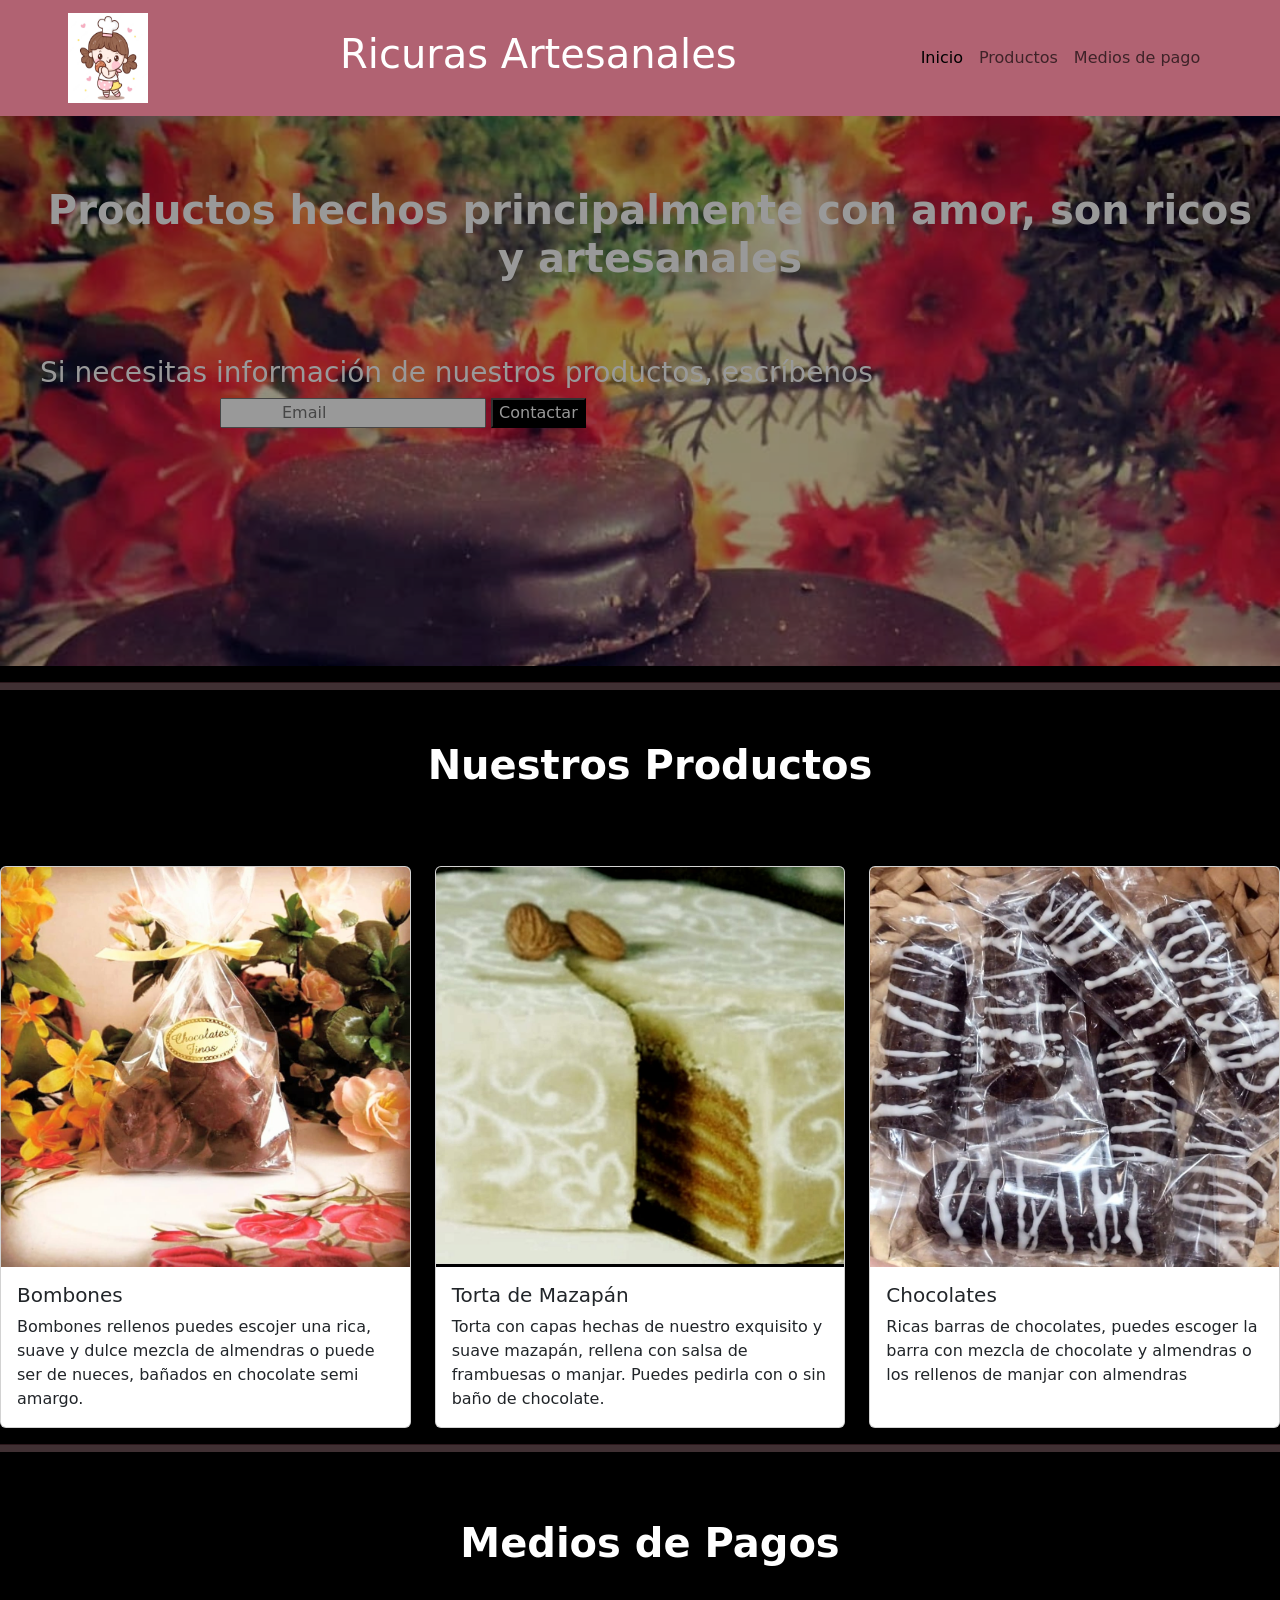
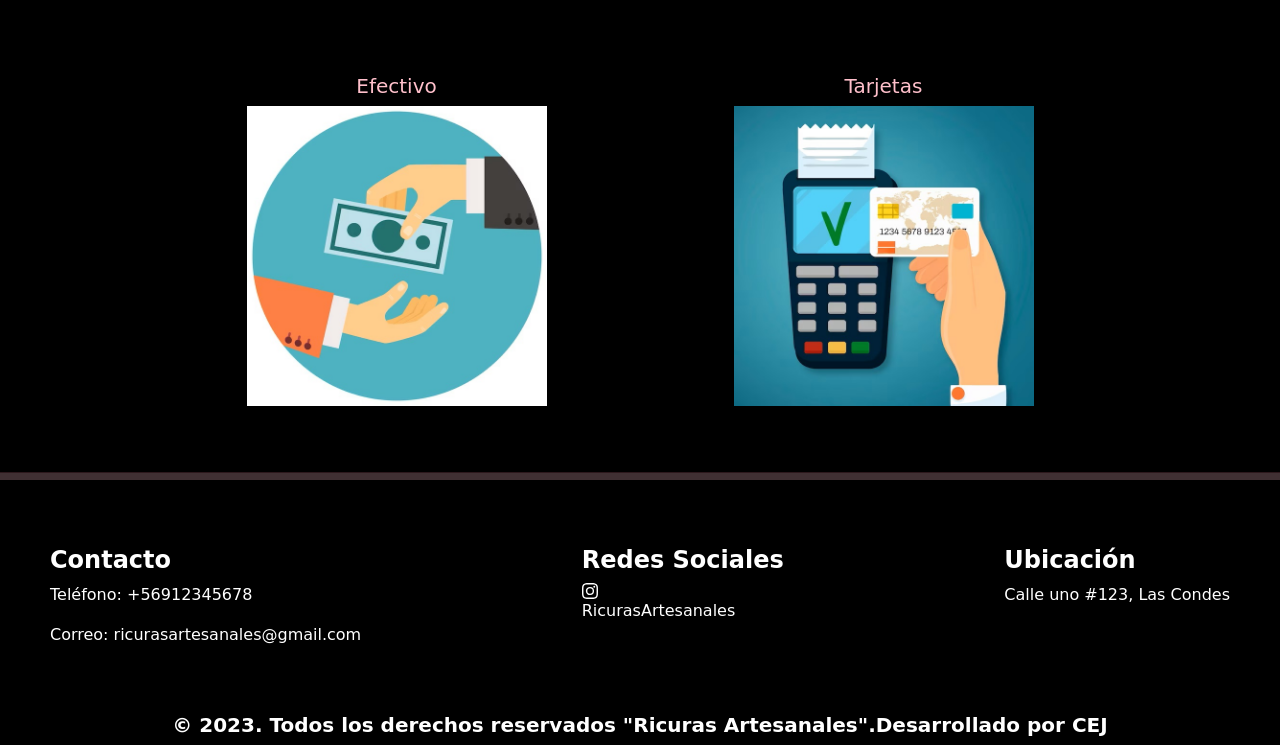
==== commit de4eef6f: "se realizan cambios y se termina S3" ====
--- a/ricurasartesanales.html
+++ b/ricurasartesanales.html
@@ -18,7 +18,7 @@
         <a class="navbar-brand" href="#">
           <img src="/Images/logo.jpg" alt="" width="80" height="90" style="margin-left: 56px">
         </a>
-        <h1>Ricuras Artesanales</h1> 
+        <h1>Ricuras Artesanales</h1>
         <button class="navbar-toggler" type="button" data-bs-toggle="collapse" data-bs-target="#navbarNav"
           aria-controls="navbarNav" aria-expanded="false" aria-label="Toggle navigation">
           <span class="navbar-toggler-icon"></span>
@@ -59,7 +59,8 @@
           <img src="./Images/Bombones.jpeg" class="card-img-top" alt="...">
           <div class="card-body">
             <h5 class="card-title">Bombones</h5>
-            <p class="card-text">Bombones rellenos puedes escojer una rica, suave y dulce mezcla de almendras o puede ser de nueces, bañados en chocolate semi amargo.</p>
+            <p class="card-text">Bombones rellenos puedes escojer una rica, suave y dulce mezcla de almendras o puede
+              ser de nueces, bañados en chocolate semi amargo.</p>
           </div>
         </div>
       </div>
@@ -68,7 +69,8 @@
           <img src="./Images/Torta.jpeg" class="card-img-top" alt="...">
           <div class="card-body">
             <h5 class="card-title">Torta de Mazapán</h5>
-            <p class="card-text">Torta con capas hechas de nuestro exquisito y suave mazapán, rellena con salsa de frambuesas o manjar. Puedes pedirla con o sin baño de chocolate.</p>
+            <p class="card-text">Torta con capas hechas de nuestro exquisito y suave mazapán, rellena con salsa de
+              frambuesas o manjar. Puedes pedirla con o sin baño de chocolate.</p>
           </div>
         </div>
       </div>
@@ -77,25 +79,31 @@
           <img src="./Images/Chocolate.jpeg" class="card-img-top" alt="...">
           <div class="card-body">
             <h5 class="card-title">Chocolates</h5>
-            <p class="card-text">Ricas barras de chocolates, puedes escoger la barra con mezcla de chocolate y almendras o los rellenos de manjar con almendras</p>
+            <p class="card-text">Ricas barras de chocolates, puedes escoger la barra con mezcla de chocolate y almendras
+              o los rellenos de manjar con almendras</p>
           </div>
         </div>
       </div>
     </div>
   </section>
-  
- 
+
+
   <hr size="10px" color="pink" />
 
   <section class="S3">
-    <h1><b>Medios de Pagos</b></h1>
-    <div class="pag">
-      <img src="./Images/efectivo.jpg">
+    <h1 class="texto1"><b>Medios de Pagos</b></h1>
+    <div class="contenedor-pag">
 
-    </div>
-    <div class="pag">
-      <img src="./Images/tarjeta.jpg">
+      <div class="pag">
+        <h5 class="cash">Efectivo</h5> 
+        <img src="./Images/efectivo.jpg" class="imgpag">
 
+      </div>
+      <div class="pag">
+        <h5 class="cash">Tarjetas</h5> 
+        <img src="./Images/tarjeta.jpg" class="imgpag">
+
+      </div>
     </div>
   </section>
 
--- a/css/ricurasartesanales.css
+++ b/css/ricurasartesanales.css
@@ -9,8 +9,6 @@
 }
 .logo{
     width: 25%;
-    
-
 }
 body{
     background: black;
@@ -33,6 +31,7 @@
     padding-left: 20px;
     margin-top: 4%;
     margin-bottom: 6%;
+    
    
 }
 .texto2{
@@ -99,8 +98,19 @@
     align-items: center;
     
 }
-.pag{
-    width: 100%;
+.imgpag{
+    width: 300px;
+    height: auto;
+}
+.contenedor-pag{
+    display: flex;
+    justify-content: space-between;
+    gap: 187px;
+    margin-bottom: 50px;
+}
+.cash{
+    text-align: center;
+    color:pink
 }
 .cierre{
     text-align: center;
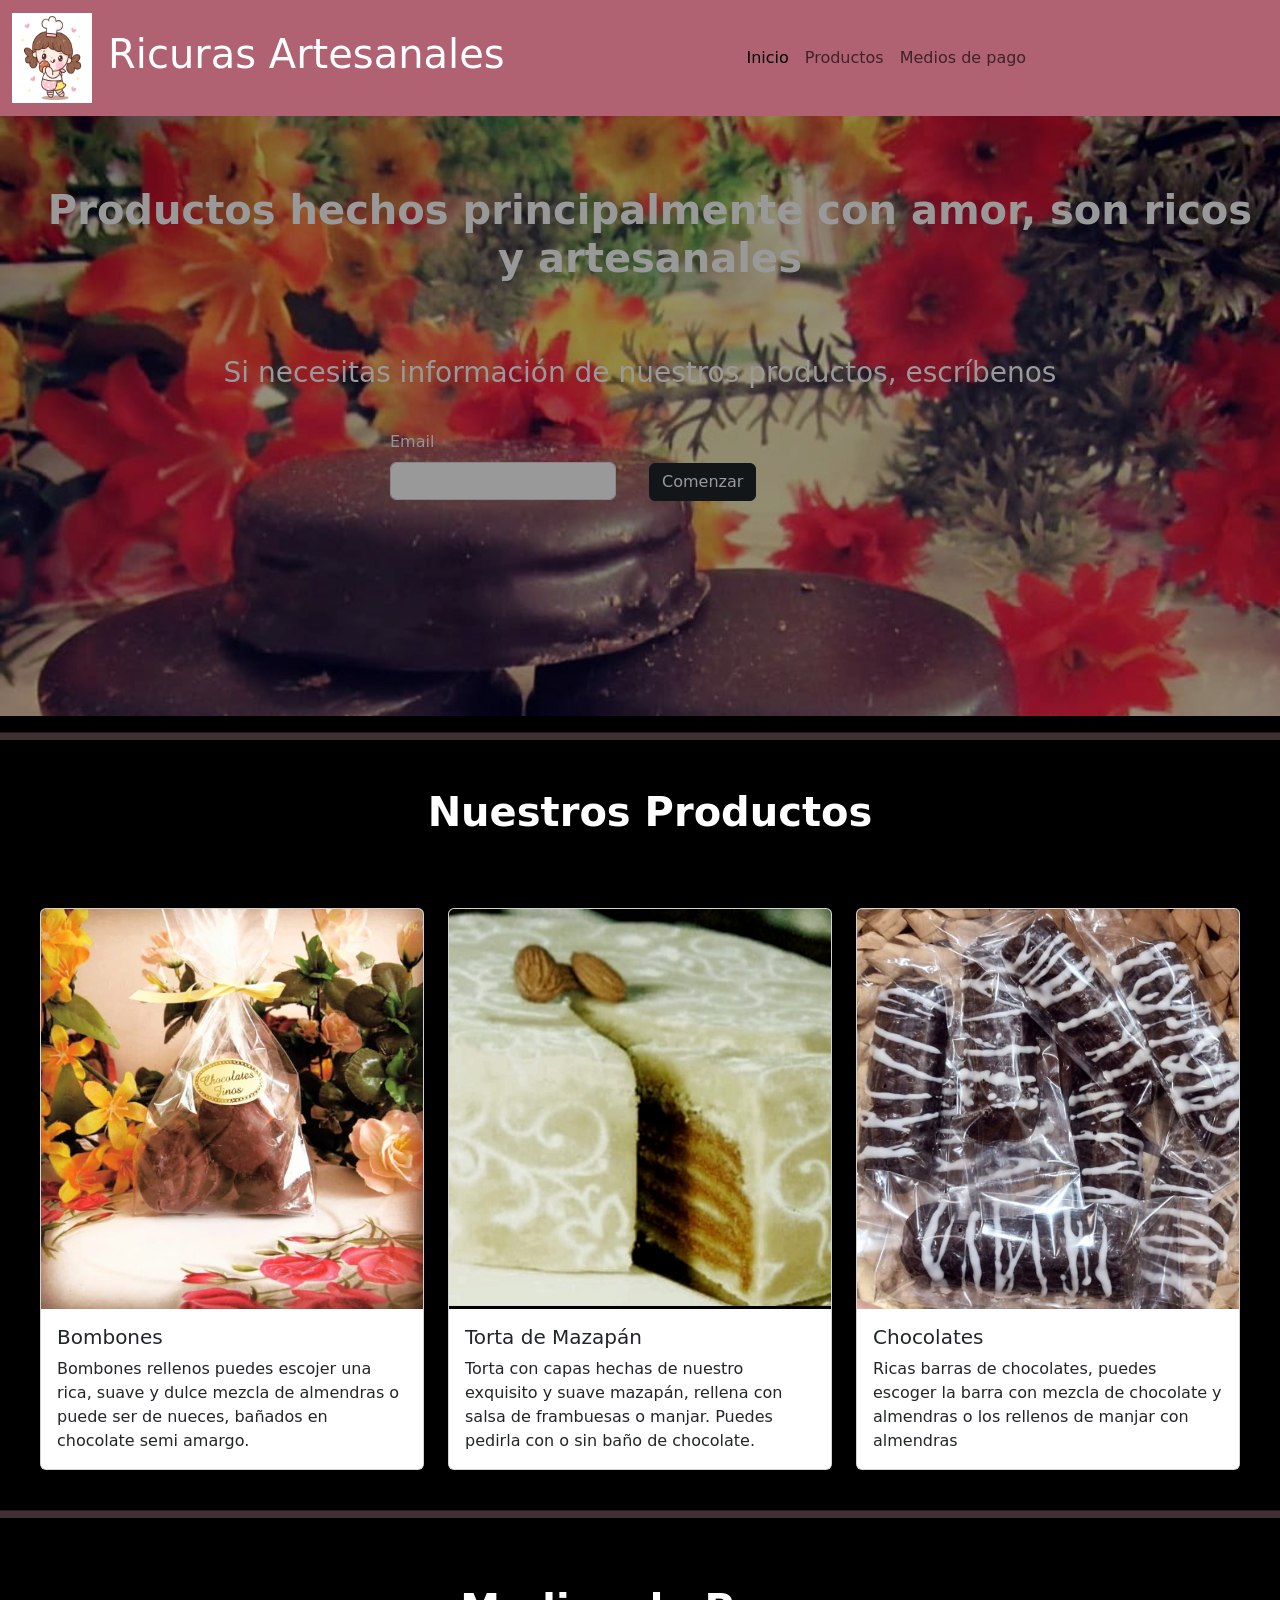
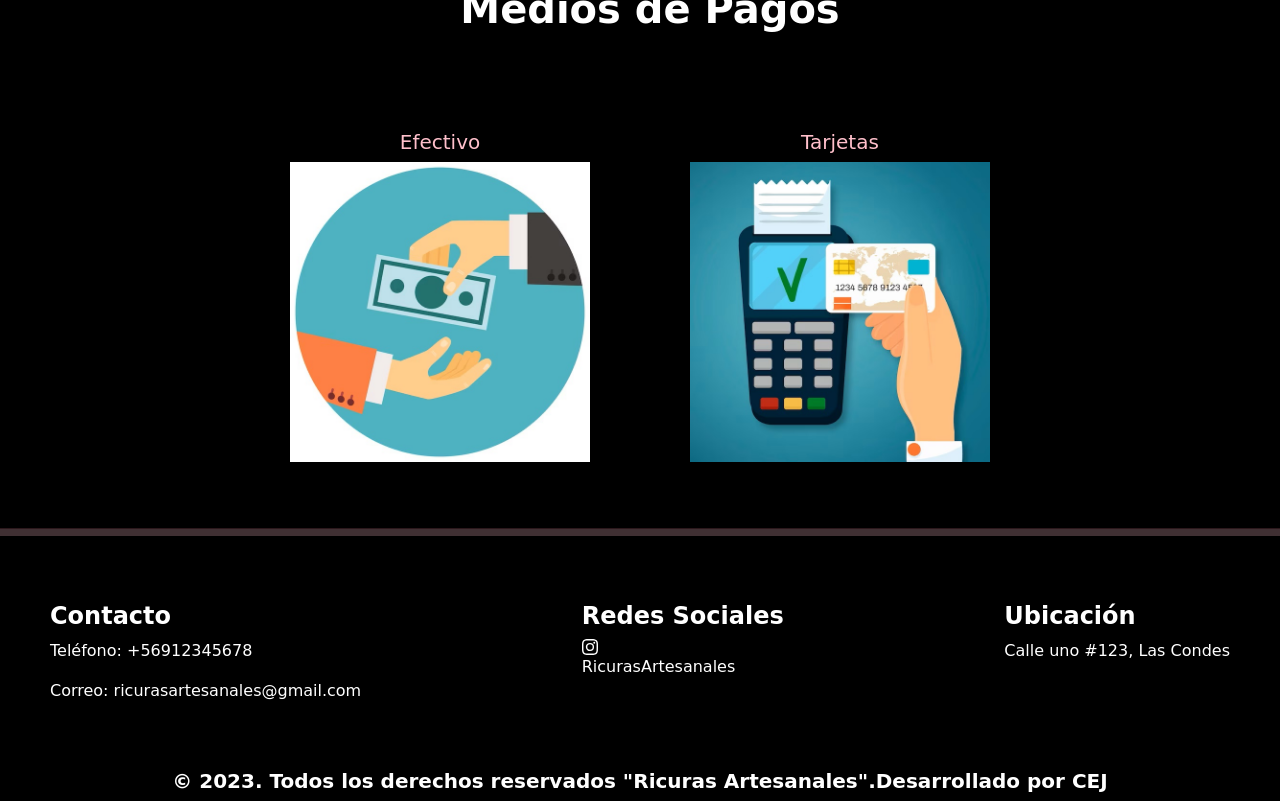
==== commit 80556a74: "se terminan detalles de la página, proyecto terminado" ====
--- a/ricurasartesanales.html
+++ b/ricurasartesanales.html
@@ -5,9 +5,15 @@
   <meta charset="UTF-8">
   <meta name="viewport" content="width=device-width, initial-scale=1.0">
   <title>RicurasArtesanales</title>
+  <!-- BS -->
   <link href="https://cdn.jsdelivr.net/npm/bootstrap@5.3.0/dist/css/bootstrap.min.css" rel="stylesheet"
     integrity="sha384-9ndCyUaIbzAi2FUVXJi0CjmCapSmO7SnpJef0486qhLnuZ2cdeRhO02iuK6FUUVM" crossorigin="anonymous">
+  <!-- CSS -->
   <link rel="stylesheet" href="css/ricurasartesanales.css">
+  <!-- fa -->
+  <link rel="stylesheet" href="https://cdnjs.cloudflare.com/ajax/libs/font-awesome/6.4.0/css/all.min.css"
+    integrity="sha512-iecdLmaskl7CVkqkXNQ/ZH/XLlvWZOJyj7Yy7tcenmpD1ypASozpmT/E0iPtmFIB46ZmdtAc9eNBvH0H/ZpiBw=="
+    crossorigin="anonymous" referrerpolicy="no-referrer" />
 
 </head>
 
@@ -16,7 +22,7 @@
     <nav class="navbar navbar-expand-lg bg-body-tertiary navbar-magenta">
       <div class="container-fluid navbar-magenta">
         <a class="navbar-brand" href="#">
-          <img src="/Images/logo.jpg" alt="" width="80" height="90" style="margin-left: 56px">
+          <img src="/Images/logo.jpg" alt="" width="80" height="90">
         </a>
         <h1>Ricuras Artesanales</h1>
         <button class="navbar-toggler" type="button" data-bs-toggle="collapse" data-bs-target="#navbarNav"
@@ -24,7 +30,7 @@
           <span class="navbar-toggler-icon"></span>
         </button>
         <div class="collapse navbar-collapse" id="navbarNav">
-          <ul class="navbar-nav">
+          <ul class="navbar-nav mx-auto">
             <li class="nav-item">
               <a class="nav-link active" aria-current="page" href="#">Inicio</a>
             </li>
@@ -44,14 +50,24 @@
 
   </header>
   <section class="S1">
-    <h1 class="texto1"><b>Productos hechos principalmente con amor, son ricos y artesanales</b></h1>
-    <h3 class="texto2">Si necesitas información de nuestros productos, escríbenos</h3>
-    <input type="email" placeholder="Email">
-    <button class="botonemail">Contactar</button>
+    <div class="main_title">
+      <h1 class="texto1"><b>Productos hechos principalmente con amor, son ricos y artesanales</b></h1>
+      <h3 class="texto2">Si necesitas información de nuestros productos, escríbenos</h3>
+    </div>
+    <div class="button_b">
+      <div class="mb-3">
+        <label for="exampleInputEmail1" class="form-label text-light">Email</label>
+        <input type="email" class="form-control" id="exampleInputEmail1" aria-describedby="emailHelp">
+        <div id="emailHelp" class="form-text text-light"></div>
+      </div>
+      <div class="mainbutton"><button type="submit" class="btn btn-dark">Comenzar</button></div>
+    </div>
+    
   </section>
 
   <hr size="10px" color="pink" />
-  <section id="contenedor-tarjetas">
+
+  <section class="contenedor-tarjetas">
     <h1 class="texto1"><b>Nuestros Productos</b></h1>
     <div class="row row-cols-1 row-cols-md-3 g-4">
       <div class="col">
@@ -93,16 +109,13 @@
   <section class="S3">
     <h1 class="texto1"><b>Medios de Pagos</b></h1>
     <div class="contenedor-pag">
-
       <div class="pag">
-        <h5 class="cash">Efectivo</h5> 
+        <h5 class="cash">Efectivo</h5>
         <img src="./Images/efectivo.jpg" class="imgpag">
-
       </div>
       <div class="pag">
-        <h5 class="cash">Tarjetas</h5> 
+        <h5 class="cash">Tarjetas</h5>
         <img src="./Images/tarjeta.jpg" class="imgpag">
-
       </div>
     </div>
   </section>
--- a/css/ricurasartesanales.css
+++ b/css/ricurasartesanales.css
@@ -1,7 +1,6 @@
 .navbar-magenta{
     background-color: rgb(177, 98, 114)!important;
-    gap: 176px;
-    
+   
 }
 
 hr{
@@ -9,6 +8,7 @@
 }
 .logo{
     width: 25%;
+
 }
 body{
     background: black;
@@ -20,33 +20,35 @@
 }
 .S1{
     background-image: url(../Images/Alfajor.jpeg);
-    background-repeat: no-repeat;
     background-size: cover;
-    height: 550px;
+    height: 600px;
     padding: 20px;
     opacity: .6;
+    display: flex;
+    flex-direction: column;
 }
+
 .texto1{
     text-align: center;
     padding-left: 20px;
     margin-top: 4%;
     margin-bottom: 6%;
-    
-   
+       
 }
 .texto2{
+    margin: 30px 0px;
+    text-align: center;
     
-    padding-left: 20px;
+}
+.button_b{
+    width: 500px;
+    margin: 10px auto;
+    display: flex;
+}
+.mainbutton{
+    margin: 33px;
+}
 
-}
-.botonemail{
-    background: black;
-    color: white;
- }
- input{
-    padding-left: 60px;
-    margin-left: 200px;
- }
 .container-footer{
     display: flex;
     gap: 10px;
@@ -65,6 +67,9 @@
     justify-content: center;
     align-items: center;
     padding: 100px 0px;
+}
+.contenedor-tarjetas{
+    margin: 40px;
 }
 .card-img-top{
     width: 100%;
@@ -91,7 +96,7 @@
 }
 .S3{
     display: flex;
-    gap: 30px;
+    gap: 20px;
     flex-wrap: wrap;
     flex-direction: column;
     justify-content: center;
@@ -99,13 +104,13 @@
     
 }
 .imgpag{
+    display: flex;
     width: 300px;
-    height: auto;
+    display: flex;
 }
 .contenedor-pag{
     display: flex;
-    justify-content: space-between;
-    gap: 187px;
+    gap: 100px;
     margin-bottom: 50px;
 }
 .cash{
@@ -114,4 +119,19 @@
 }
 .cierre{
     text-align: center;
+}
+footer{
+    display: flex;
+    flex-direction: column;
+    
+}
+/* responsive */
+
+@media screen and (max-width:750px){
+    .contenedor-pag{
+        flex-direction: column;
+    }
+    .container-footer{
+        flex-direction: column;
+    }
 }
